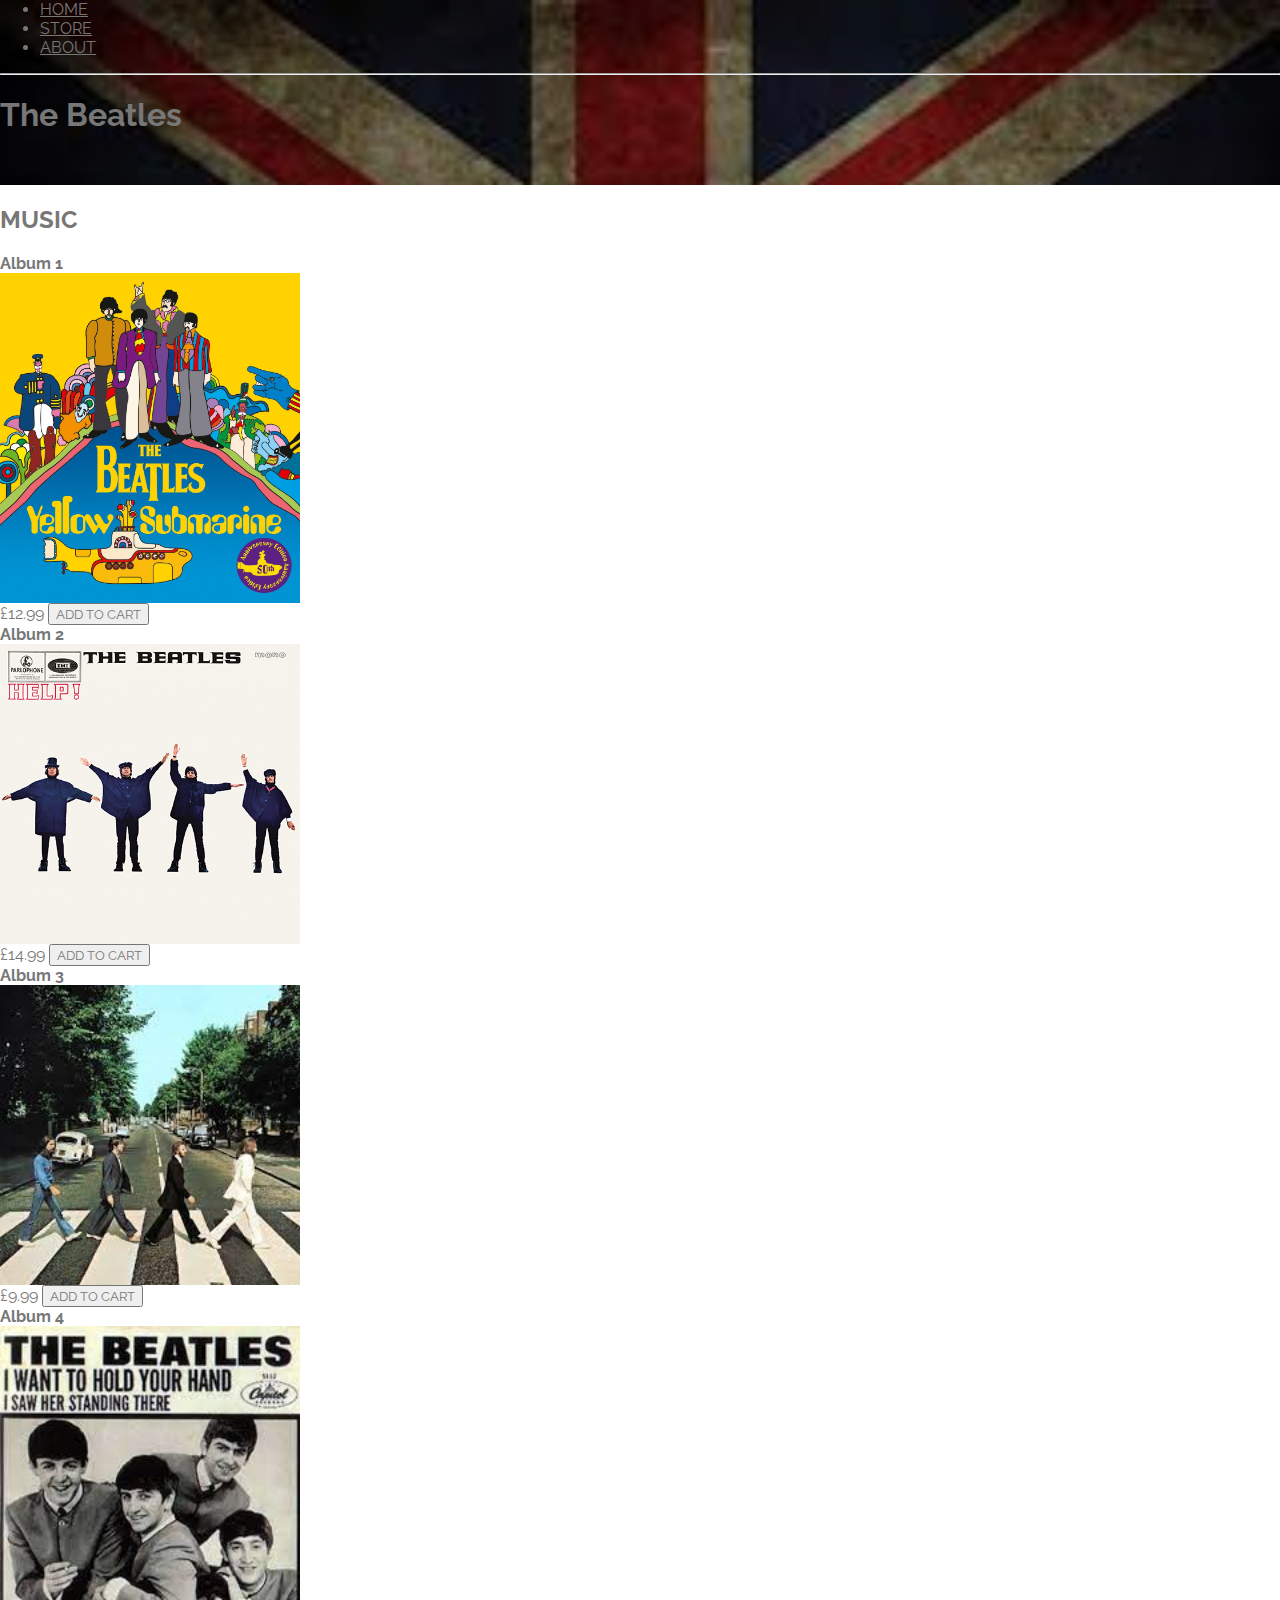
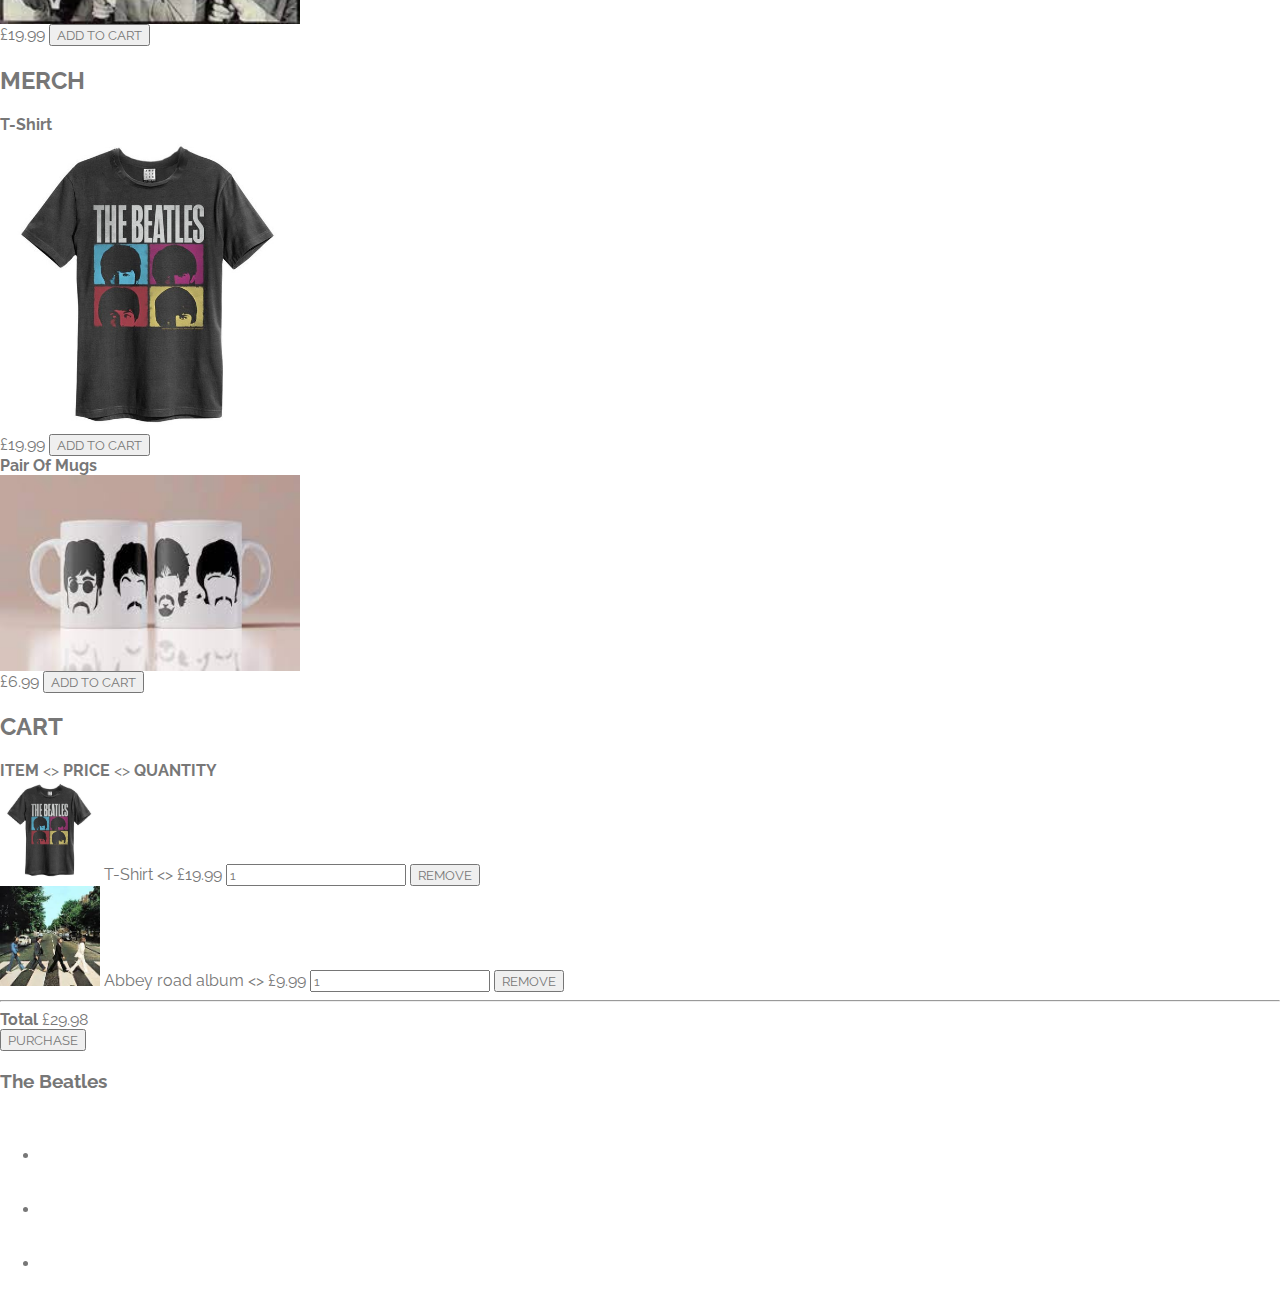
==== store.html @ c446136b "Add files via upload" ====
<DOCTYPE html>
    <html>
      <head>
        <title>The Beatles | Store</title>
        <meta name="description" content="This is the description">
        <link rel="stylesheet" href="styles.css">
      </head>
      <body>
        <header class="main-header">
            <nav>
                <ul>
                    <li><a href="index.html">HOME</a></li>
                    <li><a href="store.html">STORE</a></li>
                    <li><a href="about.html">ABOUT</a></li>
                </ul>
            </nav>
            <hr>
            <h1>The Beatles</h1>
        </header>
        <section>
            <h2>MUSIC</h2>
            <div>
                <div>
                    <strong>Album 1</strong>
                </div>
                <img src="images/yelow submarine album cover.png" width="300">
                <div>
                    <span>£12.99</span>
                    <button role="button">ADD TO CART</button>
                </div>
            </div>
            <div>
                <div>
                    <strong>Album 2</strong>
                </div>
                <img src="images/help album cover.png" width="300">
                <div>
                    <span>£14.99</span>
                    <button role="button">ADD TO CART</button>
                </div>
            </div>
            <div>
                <div>
                    <strong>Album 3</strong>
                </div>
                <img src="images/abbey road album cover.png" width="300">
                <div>
                    <span>£9.99</span>
                    <button role="button">ADD TO CART</button>
                </div>
            </div>
            <div>
                <div>
                    <strong>Album 4</strong>
                </div>
                <img src="images/i whant to hold your hand album cover.png" width="300">
                <div>
                    <span>£19.99</span>
                    <button role="button">ADD TO CART</button>
                </div>
            </div>
        </section>
        <section>
            <h2>MERCH</h2>
            <div>
                <div>
                    <strong>T-Shirt</strong>
                </div>
                <img src="images/t shirt.png" width="300">
                <div>
                    <span>£19.99</span>
                    <button role="button">ADD TO CART</button>
                </div>
            </div>
            <div>
                <div>
                    <strong>Pair Of Mugs</strong>
                </div>
                <img src="images/mug.png" width="300">
                <div>
                    <span>£6.99</span>
                    <button role="button">ADD TO CART</button>
                </div>
            </div>
        </section>
        <section>
            <h2>CART</h2>
            <div>
                <strong>ITEM</strong>
                &lt;&gt;
                <strong>PRICE</strong>
                &lt;&gt;
                <strong>QUANTITY</strong>
            </div>
            <div>
                <img src="images/t shirt.png" width="100">
                <span>T-Shirt</span>
                &lt;&gt;
                <span>£19.99</span>
                <input type="number" value="1">
                <button role="button">REMOVE</button>
            </div>
            <div>
                <img src="images/abbey road album cover.png" width="100">
                <span>Abbey road album</span>
                &lt;&gt;
                <span>£9.99</span>
                <input type="number" value="1">
                <button role="button">REMOVE</button>
            </div>
            <hr>
            <div>
                <strong>Total</strong>
                <span>£29.98</span>
            </div>
            <div>
                <button role="button">PURCHASE</button>
            </div>
        </section>
        <footer>
          <h3>The Beatles</h3>
          <ul>
            <li><a href="https://www.youtube.com/channel/UCc4K7bAqpdBP8jh1j9XZAww" target="_blank"><img src= "images/youtube icon.png" width="50"></a></li>
            <li><a href="https://open.spotify.com/artist/3WrFJ7ztbogyGnTHbHJFl2" target="_blank"><img src= "images/spotify icon.png" width="50"></a></li>
            <li><a href="https://en-gb.facebook.com/thebeatles" target="_blank"><img src= "images/facebook icon.png" width="50"></a></li>
          </ul>
        </footer>
      </body>
    </html>
---- styles.css ----
@import url('https://fonts.googleapis.com/css?family=Raleway:300,400');
@import url('https://fonts.googleapis.com/css?family=Metal+Mania');

@font-face {
    font-family: "Booter - Zero Zero";
    src: url("fonts/Booter - Zero Zero.woff") format("woff"),
         url("fonts/Booter - Zero Zero.woff2") format("woff2");

    font-weight: normal;
    font-style: normal;
}

* {
    box-sizing: border-box;
    font-family: Raleway;
    color: #777;
}

html, body {
    margin: 0;
    padding: 0;
}

.nav ul {
    margin: 0;
}

.nav li {
    display: inline;
}

.nav a {
    display: inline-block;
    padding: .5em;
    color: white;
    text-decoration: none;
}

.nav a:hover {
    background-color: rgba(255, 255, 255, .3)
}

.main-nav {
    text-align: center;
    font-size: 1.1em;
    font-weight:  lighter;
    border-bottom:  1px solid rgba(255, 255, 255, .3);
}

.main-nav li {
    padding: 0 5%
}

.main-header {
    background-color: rgba(0, 0, 0, .4);
    background-image: url("images/beatles background.png");
    background-blend-mode: multiply;
    background-size: cover;
    padding-bottom: 30px;
}

.band-name {
    text-align: center;
    margin: 0;
    font-size: 4em;
    font-family: "Booter - Zero Zero";
    font-weight: normal;
    color: white;
}

.band-name-large {
    font-size: 8em
}

.content-section {
    margin: 1em;
}

.conainer {
    max-width: 900px;
    margin: 0 auto;
    padding: 0 1.5em;
}

.section-header {
    font-family: "Metal Mania";
    font-weight: normal;
    color: #333;
    text-align: center;
    font-size: 2.5em;
}

.about-band-image {
    float: left;
    height: 200px;
    width: 200px;
    margin: 15px;
    border-radius: 50%;
}

.main-footer {
    background-color: #56CCF2;
    color: white;
    padding: .25em 0;
}

.main-footer-container {
    display: flex;
    align-items: center;
}

.main-footer-conatiner {
    flex-grow: 1;
    text-align: end;
    margin: 0;
}

.footer-nav li {
    padding: 0 .5em;
}

.footer-nav img {
    width: 30px;
    height: 30px
}
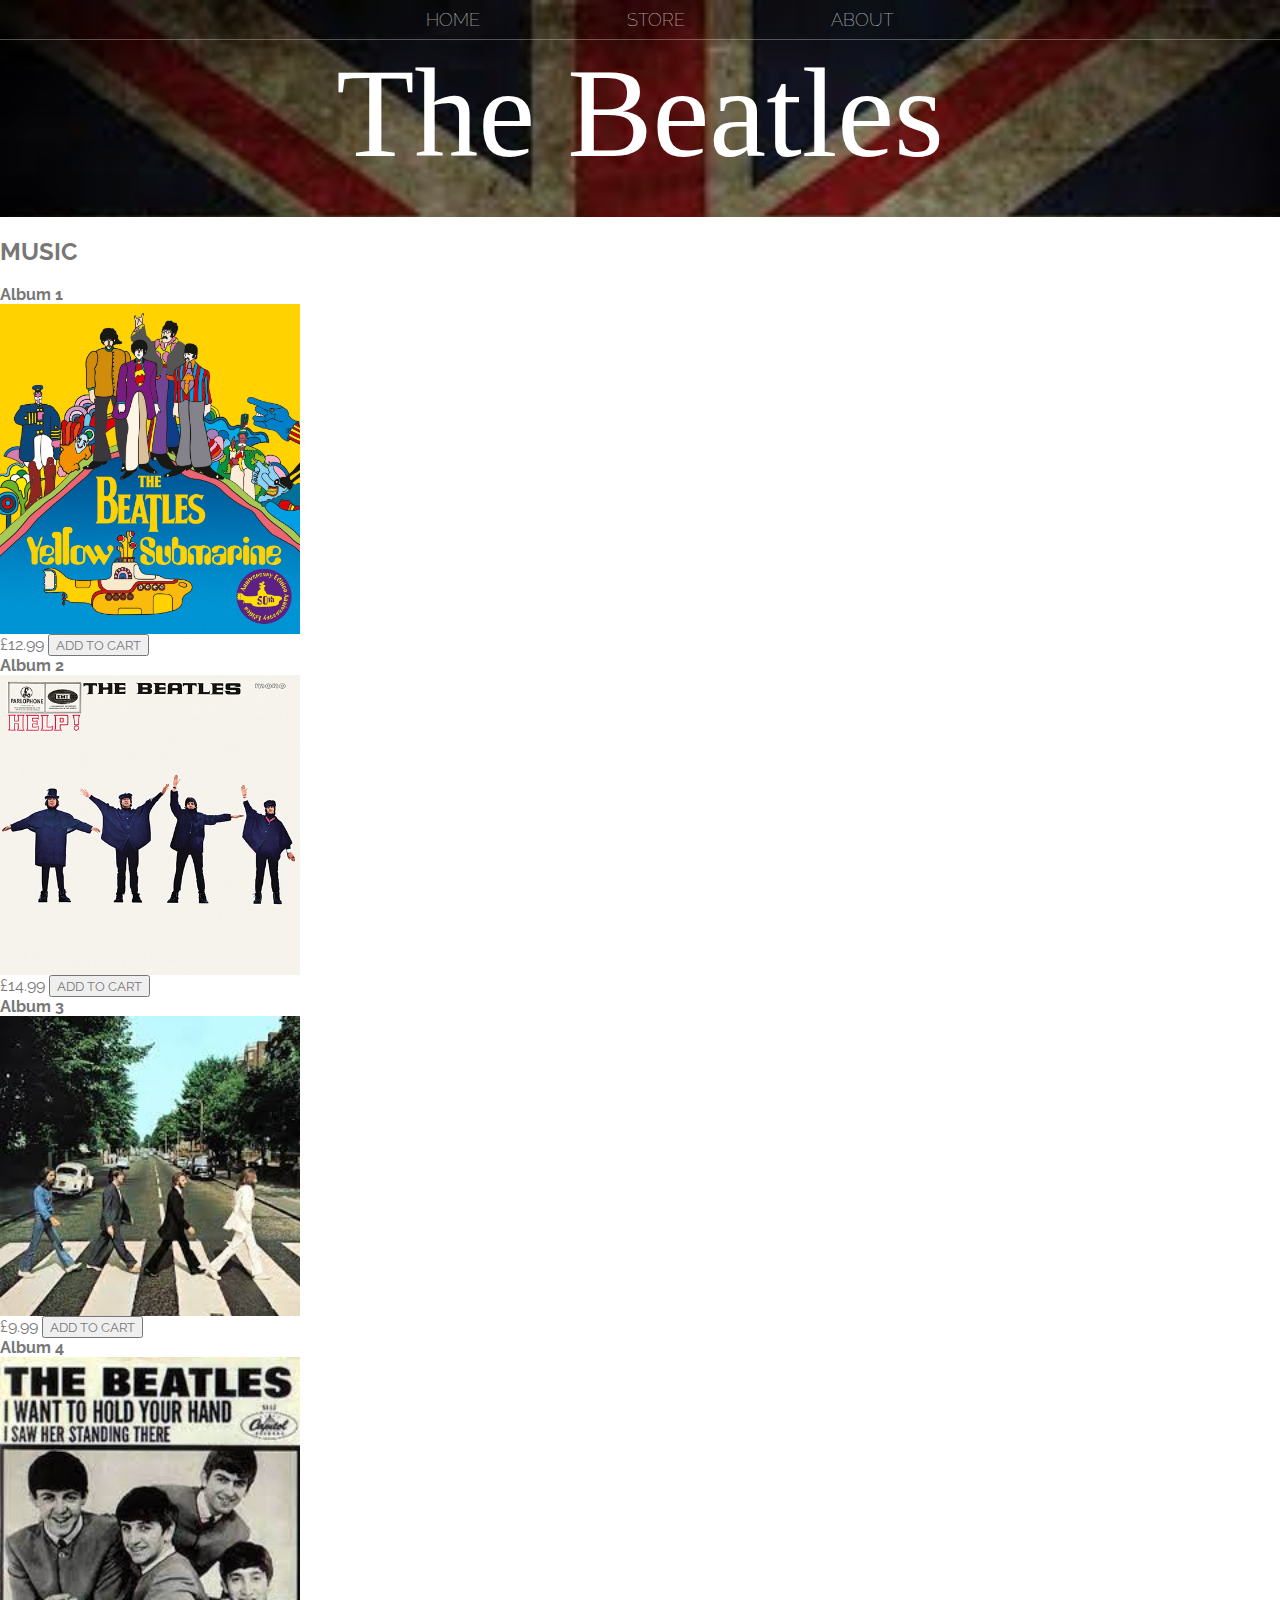
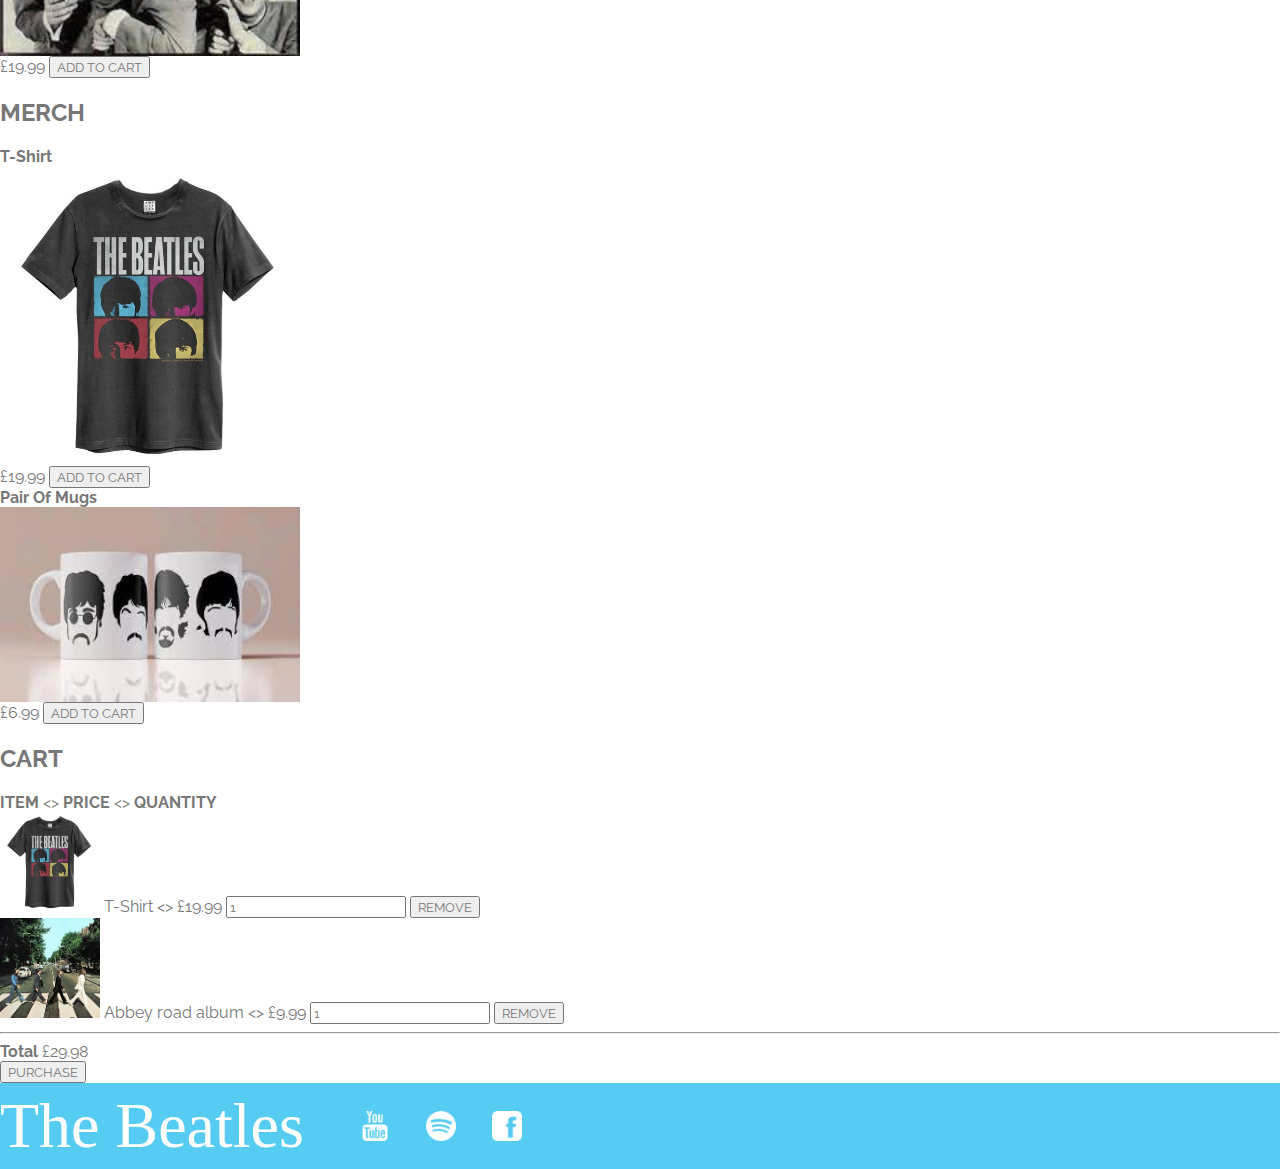
==== commit 7be5031d: "Add files via upload" ====
--- a/store.html
+++ b/store.html
@@ -7,15 +7,14 @@
       </head>
       <body>
         <header class="main-header">
-            <nav>
+            <nav class="nav main-nav">
                 <ul>
-                    <li><a href="index.html">HOME</a></li>
-                    <li><a href="store.html">STORE</a></li>
-                    <li><a href="about.html">ABOUT</a></li>
+                  <li><a href="index.html">HOME</a></li>
+                  <li><a href="store.html">STORE</a></li>
+                  <li><a href="about.html">ABOUT</a></li>
                 </ul>
             </nav>
-            <hr>
-            <h1>The Beatles</h1>
+            <h1 class="band-name band-name-large">The Beatles</h1>
         </header>
         <section>
             <h2>MUSIC</h2>
@@ -117,13 +116,15 @@
                 <button role="button">PURCHASE</button>
             </div>
         </section>
-        <footer>
-          <h3>The Beatles</h3>
-          <ul>
-            <li><a href="https://www.youtube.com/channel/UCc4K7bAqpdBP8jh1j9XZAww" target="_blank"><img src= "images/youtube icon.png" width="50"></a></li>
-            <li><a href="https://open.spotify.com/artist/3WrFJ7ztbogyGnTHbHJFl2" target="_blank"><img src= "images/spotify icon.png" width="50"></a></li>
-            <li><a href="https://en-gb.facebook.com/thebeatles" target="_blank"><img src= "images/facebook icon.png" width="50"></a></li>
-          </ul>
+        <footer class="main-footer">
+            <div class="container main-footer-container">
+              <h3 class="band-name">The Beatles</h3>
+              <ul class="nav footer-nav">
+                <li><a href="https://www.youtube.com/channel/UCc4K7bAqpdBP8jh1j9XZAww" target="_blank"><img src= "images/youtube icon.png" width="50"></a></li>
+                <li><a href="https://open.spotify.com/artist/3WrFJ7ztbogyGnTHbHJFl2" target="_blank"><img src= "images/spotify icon.png" width="50"></a></li>
+                <li><a href="https://en-gb.facebook.com/thebeatles" target="_blank"><img src= "images/facebook icon.png" width="50"></a></li>
+              </ul>
+            </div>
         </footer>
       </body>
     </html>
